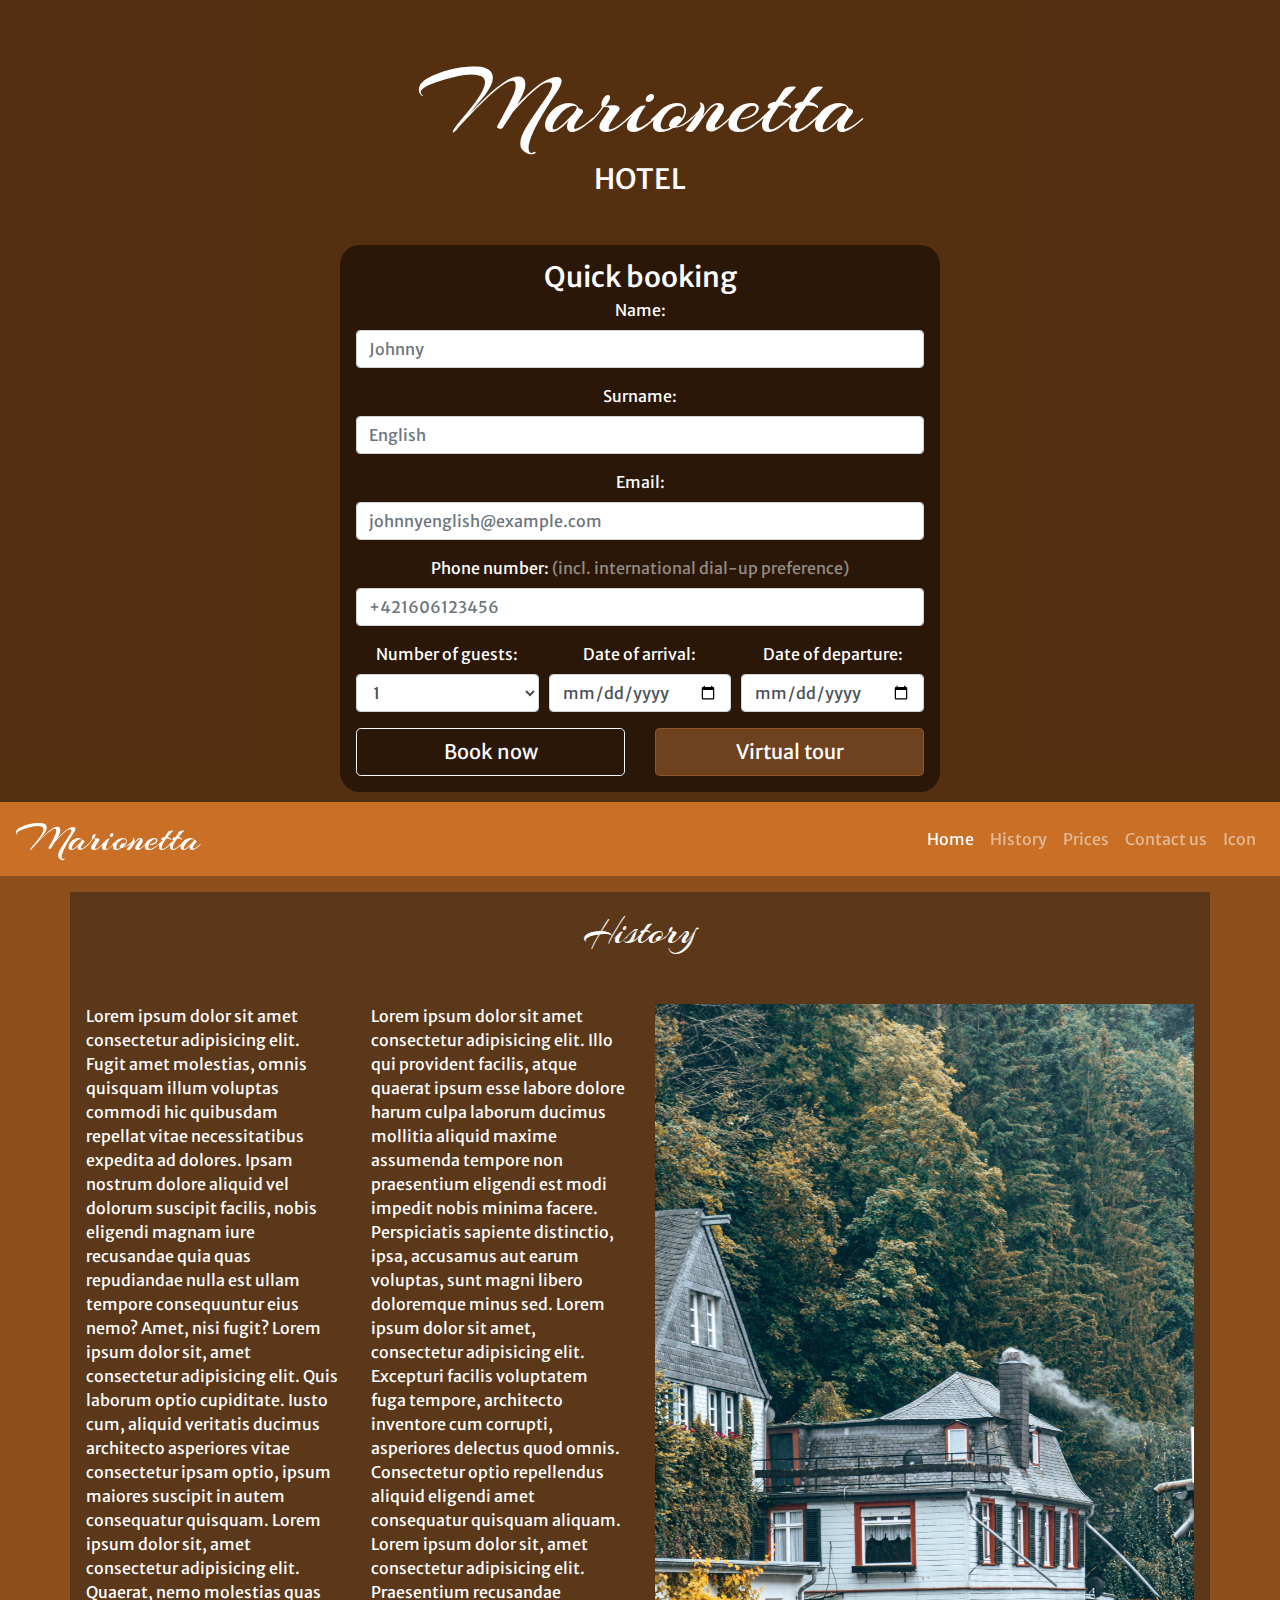
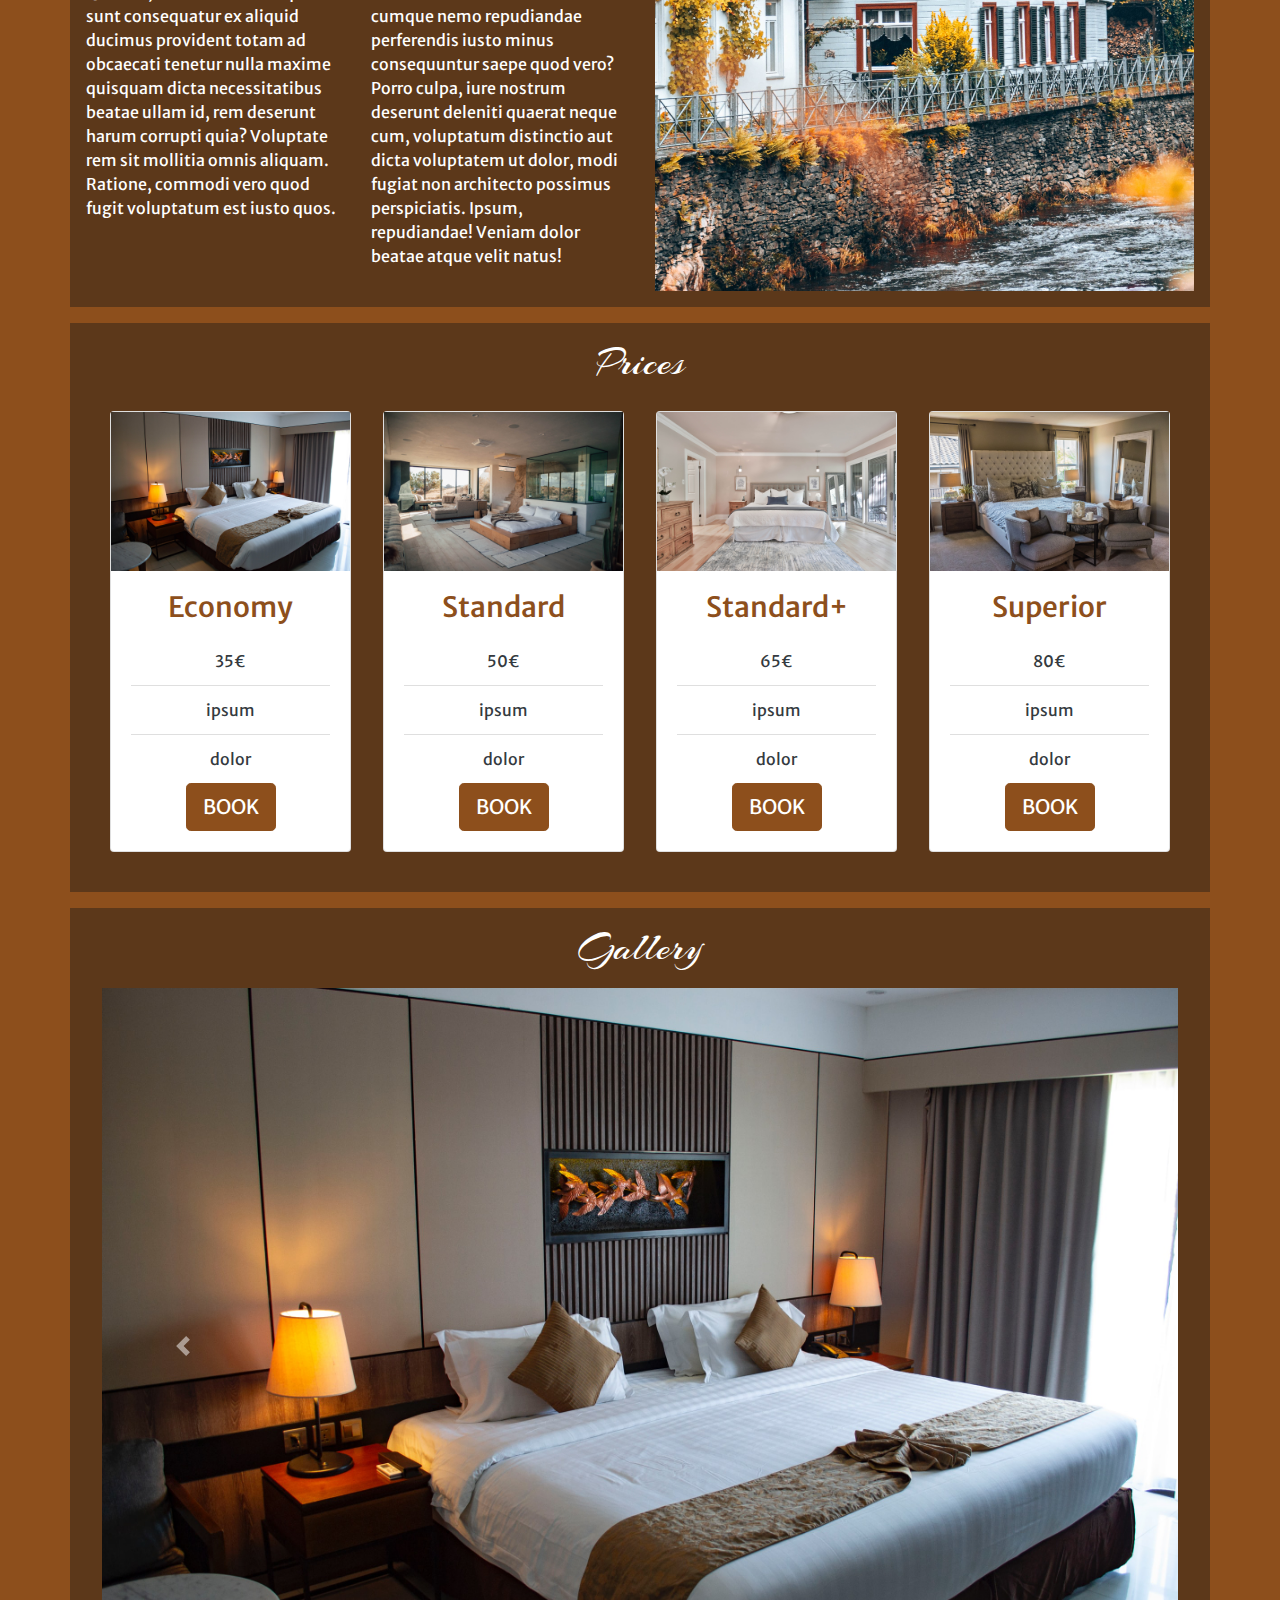
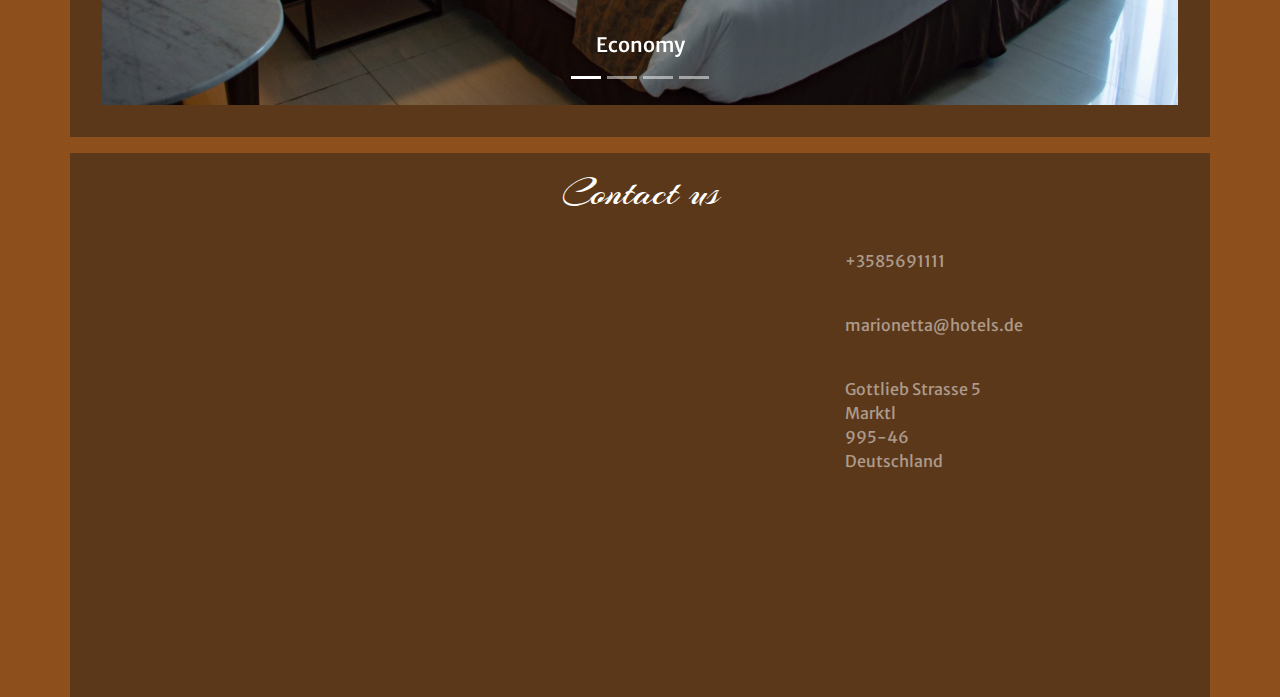
==== index.html @ 177e6f10 "Initial commit" ====
<!DOCTYPE html>
<html lang="en">

<head>
    <meta charset="UTF-8">
    <meta name="viewport" content="width=device-width, initial-scale=1.0">
    <meta http-equiv="X-UA-Compatible" content="ie=edge">
    <link rel="stylesheet" href="https://use.fontawesome.com/releases/v5.0.13/css/all.css"
        integrity="sha384-DNOHZ68U8hZfKXOrtjWvjxusGo9WQnrNx2sqG0tfsghAvtVlRW3tvkXWZh58N9jp" crossorigin="anonymous">
    <title>Hotel Marionetta</title>
    <link rel="stylesheet" href="css/style.css">
</head>

<body>
    <section id="intro" class="d-flex justify-content-center align-items-center">
        <div id="overlay"></div>
        <div id="introduction" class="container border-rounded text-white text-center">
            <h1 class="display-1 mt-5 mb-0">Marionetta</h1>
            <h3 class="display-5 mb-5">HOTEL</h3>
            <div id="quickBook">
                <form class="p-3">
                    <h3 class="text-center mb-1">Quick booking</h3>
                    <div class="form-group">
                        <label for="name">Name: </label>
                        <input type="text" id="name" class="form-control" placeholder="Johnny">
                    </div>
                    <div class="form-group">
                        <label for="surname">Surname: </label>
                        <input type="text" id="surname" class="form-control" placeholder="English">
                    </div>
                    <div class="form-group">
                        <label for="mail">Email: </label>
                        <input type="email" id="mail" class="form-control" placeholder="johnnyenglish@example.com">
                    </div>
                    <div class="form-group">
                        <label for="phone">Phone number: <span class="text-white-50">(incl. international dial-up
                                preference)</span></label>
                        <input type="phone" id="phone" class="form-control" placeholder="+421606123456">
                    </div>
                    <div class="form-row">
                        <div class="form-group col-md-4">
                            <label for="guests">Number of guests: </label>
                            <select id="guests" class="form-control">
                                <option>1</option>
                                <option>2</option>
                                <option>3</option>
                                <option>4</option>
                                <option>5</option>
                                <option>6</option>
                            </select>
                        </div>
                        <div class="form-group col-md-4">
                            <label for="dateArr">Date of arrival: </label>
                            <input type="date" id="dateArr" class="form-control" placeholder="01/01/2021">
                        </div>
                        <div class="form-group col-md-4">
                            <label for="dateDp">Date of departure: </label>
                            <input type="date" id="dateDp" class="form-control" placeholder="01/01/2021">
                        </div>
                    </div>
                    <div class="row">
                        <div class="col-md-6">
                            <input type="submit" value="Book now" class="btn btn-block btn-outline-light btn-lg">
                        </div>
                        <div class="col-md-6">
                            <button id="virtual" class="btn btn-block btn-primary btn-lg" data-toggle="modal"
                                data-target="#virtualTour">Virtual tour</button>
                        </div>
                    </div>

                </form>
            </div>
        </div>
    </section>
    <header class="header sticky-top">
        <nav class="navbar navbar-expand-md navbar-dark bg-secondary">
            <a class="navbar-brand" href="#">
                <span class="h1 ml-20">Marionetta</span>
            </a>
            <button class="navbar-toggler navbar-toggler-right" type="button" data-toggle="collapse" data-target="#menu"
                aria-controls="navbarSupportedContent" aria-expanded="false" aria-label="Toggle navigation"><span
                    class="navbar-toggler-icon"></span>
            </button>
            <div class="collapse navbar-collapse" id="menu">
                <ul class="navbar-nav ml-auto">
                    <li class="nav-item active"><a class="nav-link" href="#">Home <span
                                class="sr-only">(current)</span></a></li>
                    <li class="nav-item"><a class="nav-link" href="#">History</a></li>
                    <li class="nav-item"><a class="nav-link" href="#">Prices</a></li>
                    <li class="nav-item"><a class="nav-link" href="#">Contact us</a></li>
                    <li class="nav-item"><a class="nav-link" href="icon.html">Icon</a></li>
                </ul>
            </div>
        </nav>
    </header>
    <section id="history">
        <div class="container text-center mt-3 p-3 container-bg">
            <h1 class="heading">History</h1>
            <div class="row mt-5">
                <div class="col-md-6 col-lg-3">
                    <p class="text-left">Lorem ipsum dolor sit amet consectetur adipisicing elit. Fugit amet molestias,
                        omnis quisquam illum voluptas commodi hic quibusdam repellat vitae necessitatibus expedita ad
                        dolores. Ipsam nostrum dolore aliquid vel dolorum suscipit facilis, nobis eligendi magnam iure
                        recusandae quia quas repudiandae nulla est ullam tempore consequuntur eius nemo? Amet, nisi
                        fugit? Lorem ipsum dolor sit, amet consectetur adipisicing elit. Quis laborum optio cupiditate.
                        Iusto cum, aliquid veritatis ducimus architecto asperiores vitae consectetur ipsam optio, ipsum
                        maiores suscipit in autem consequatur quisquam. Lorem ipsum dolor sit, amet consectetur
                        adipisicing elit. Quaerat, nemo molestias quas sunt consequatur ex aliquid ducimus provident
                        totam ad obcaecati tenetur nulla maxime quisquam dicta necessitatibus beatae ullam id, rem
                        deserunt harum corrupti quia? Voluptate rem sit mollitia omnis aliquam. Ratione, commodi vero
                        quod fugit voluptatum est iusto quos.</p>
                </div>
                <div class="col-md-6 col-lg-3">
                    <p class="text-left">Lorem ipsum dolor sit amet consectetur adipisicing elit. Illo qui provident
                        facilis, atque quaerat ipsum esse labore dolore harum culpa laborum ducimus mollitia aliquid
                        maxime assumenda tempore non praesentium eligendi est modi impedit nobis minima facere.
                        Perspiciatis sapiente distinctio, ipsa, accusamus aut earum voluptas, sunt magni libero
                        doloremque minus sed. Lorem ipsum dolor sit amet, consectetur adipisicing elit. Excepturi
                        facilis voluptatem fuga tempore, architecto inventore cum corrupti, asperiores delectus quod
                        omnis. Consectetur optio repellendus aliquid eligendi amet consequatur quisquam aliquam. Lorem
                        ipsum dolor sit, amet consectetur adipisicing elit. Praesentium recusandae cumque nemo
                        repudiandae perferendis iusto minus consequuntur saepe quod vero? Porro culpa, iure nostrum
                        deserunt deleniti quaerat neque cum, voluptatum distinctio aut dicta voluptatem ut dolor, modi
                        fugiat non architecto possimus perspiciatis. Ipsum, repudiandae! Veniam dolor beatae atque velit
                        natus!</p>
                </div>
                <div class="d-none d-md-inline col-md-12 col-lg-6">
                    <img src="img/history.jpg">
                </div>
            </div>
        </div>
    </section>
    <section id="prices">
        <div class="container text-center mt-3 p-3 container-bg">
            <h1 class="heading">Prices</h1>
            <div class="row m-2">
                <div class="col-md-6 col-lg-3 p-3">
                    <div class="card text-dark">
                        <img src="img/room1.jpg" class="card-image-top">
                        <div class="card-body">
                            <h3 class="card-title text-success">Economy</h3>
                            <ul class="list-group list-group-flush">
                                <li class="list-group-item">35€</li>
                                <li class="list-group-item">ipsum</li>
                                <li class="list-group-item">dolor</li>
                            </ul>
                            <a href="#" class="btn btn-lg btn-success" data-toggle="tooltip" data-placement="bottom"
                                title="Don't hesitate">BOOK</a>
                        </div>
                    </div>
                </div>
                <div class="col-md-6 col-lg-3 p-3">
                    <div class="card text-dark">
                        <img src="img/room2.jpg" class="card-image-top">
                        <div class="card-body">
                            <h3 class="card-title text-success">Standard</h3>
                            <ul class="list-group list-group-flush">
                                <li class="list-group-item">50€</li>
                                <li class="list-group-item">ipsum</li>
                                <li class="list-group-item">dolor</li>
                            </ul>
                            <a href="#" class="btn btn-lg btn-success" data-toggle="tooltip" data-placement="bottom"
                                title="Don't hesitate">BOOK</a>
                        </div>
                    </div>
                </div>
                <div class="col-md-6 col-lg-3 p-3">
                    <div class="card text-dark">
                        <img src="img/room3.jpg" class="card-image-top">
                        <div class="card-body">
                            <h3 class="card-title text-success">Standard+</h3>
                            <ul class="list-group list-group-flush">
                                <li class="list-group-item">65€</li>
                                <li class="list-group-item">ipsum</li>
                                <li class="list-group-item">dolor</li>
                            </ul>
                            <a href="#" class="btn btn-lg btn-success" data-container="body" data-toggle="popover"
                                data-placement="bottom" data-content="Great!">BOOK</a>
                        </div>
                    </div>
                </div>
                <div class="col-md-6 col-lg-3 p-3">
                    <div class="card text-dark">
                        <img src="img/room4.jpg" class="card-image-top">
                        <div class="card-body">
                            <h3 class="card-title text-success">Superior</h3>
                            <ul class="list-group list-group-flush">
                                <li class="list-group-item">80€</li>
                                <li class="list-group-item">ipsum</li>
                                <li class="list-group-item">dolor</li>
                            </ul>
                            <a href="#" class="btn btn-lg btn-success" data-container="body" data-toggle="popover"
                                data-placement="bottom" data-content="Great!">BOOK</a>
                        </div>
                    </div>
                </div>
            </div>
        </div>
    </section>
    <section id="carousel">
        <div class="container text-center mt-3 p-3 container-bg">
            <h1 class="heading">Gallery</h1>
            <div id="mainCar" class="carousel slide carousel-fade m-3" data-ride="carousel">
                <ol class="carousel-indicators">
                    <li data-target="#mainCar" data-slide-to="0" class="active"></li>
                    <li data-target="#mainCar" data-slide-to="1"></li>
                    <li data-target="#mainCar" data-slide-to="2"></li>
                    <li data-target="#mainCar" data-slide-to="3"></li>
                </ol>
                <div class="carousel-inner">
                    <div class="carousel-item active">
                        <img src="img/room1.jpg" class="d-block w-100">
                        <div class="carousel-caption d-none d-md-block">
                            <h5>Economy</h5>
                        </div>
                    </div>
                    <div class="carousel-item">
                        <img src="img/room2.jpg" class="d-block w-100">
                        <div class="carousel-caption d-none d-md-block">
                            <h5>Standard</h5>
                        </div>
                    </div>
                    <div class="carousel-item">
                        <img src="img/room3.jpg" class="d-block w-100">
                        <div class="carousel-caption d-none d-md-block">
                            <h5>Standard+</h5>
                        </div>
                    </div>
                    <div class="carousel-item">
                        <img src="img/room4.jpg" class="d-block w-100">
                        <div class="carousel-caption d-none d-md-block">
                            <h5>Superior</h5>
                        </div>
                    </div>
                </div>
                <button class="carousel-control-prev" type="button" data-target="#mainCar" data-slide="prev">
                    <span class="carousel-control-prev-icon" aria-hidden="true"></span>
                    <span class="sr-only">Previous</span>
                </button>
                <button class="carousel-control-next" type="button" data-target="#mainCar" data-slide="next">
                    <span class="carousel-control-next-icon" aria-hidden="true"></span>
                    <span class="sr-only">Next</span>
                </button>
            </div>
        </div>
    </section>
    <section id="contact">
        <div class="container text-center mt-3 p-3 container-bg">
            <h1 class="heading">Contact us</h1>
            <div class="row">
                <div class="col-md-4">
                    <iframe
                        src="https://www.google.com/maps/embed?pb=!1m18!1m12!1m3!1d42509.83023036821!2d12.81309668205445!3d48.247737889635125!2m3!1f0!2f0!3f0!3m2!1i1024!2i768!4f13.1!3m3!1m2!1s0x4775c937017bcdf9%3A0x41d25a40937b650!2sMarktl%2C%20N%C4%9Bmecko!5e0!3m2!1scs!2scz!4v1636548950673!5m2!1scs!2scz"
                        width="100%" height="450" style="border:0;" allowfullscreen="" loading="lazy"></iframe>
                </div>
                <div class="col-md-4 text-centre text-success display-3">
                    <a href=""><i class="fab fa-facebook"></i></a>
                    <a href=""><i class="fab fa-twitter"></i></a>
                    <a href=""><i class="fab fa-instagram"></i></a>
                </div>
                <div class="col-md-4 text-left text-white-50">
                    <p><i class="fas fa-phone"></i><br>+3585691111</p>
                    <p><i class="fas fa-envelope"></i><br>marionetta@hotels.de</p>
                    <p><i class="fas fa-home"></i></i><br>
                        Gottlieb Strasse 5<br>Marktl<br>995-46<br>Deutschland
                    </p>
                </div>
            </div>
        </div>
    </section>

    <div class="modal text-dark" id="virtualTour" tabindex="-1">
        <div class="modal-dialog">
            <div class="modal-content">
                <div class="modal-header">
                    <h5 class="modal-title">Exploring...</h5>
                    <button type="button" class="close" data-dismiss="modal" aria-label="close">
                        <span aria-hidden="true">&times;</span>
                    </button>
                </div>
                <div class="modal-body">
                    <iframe width="100%" height="315" src="https://www.youtube.com/embed/T7SIxJOoQd8" title="YouTube video player" frameborder="0" allow="accelerometer; autoplay; clipboard-write; encrypted-media; gyroscope; picture-in-picture" allowfullscreen></iframe>
                </div>
                <div class="modal-footer">
                    <button type="button" class="btn btn-secondary" data-dismiss="modal">Close</button>
                </div>
            </div>
        </div>
    </div>




    <script src="https://code.jquery.com/jquery-3.3.1.slim.min.js"
        integrity="sha384-q8i/X+965DzO0rT7abK41JStQIAqVgRVzpbzo5smXKp4YfRvH+8abtTE1Pi6jizo"
        crossorigin="anonymous"></script>
    <script src="https://cdnjs.cloudflare.com/ajax/libs/popper.js/1.14.3/umd/popper.min.js"
        integrity="sha384-ZMP7rVo3mIykV+2+9J3UJ46jBk0WLaUAdn689aCwoqbBJiSnjAK/l8WvCWPIPm49"
        crossorigin="anonymous"></script>
    <!-- JavaScript Bundle with Popper musi byt uplne dole-->
    <script src="https://cdn.jsdelivr.net/npm/bootstrap@4.6.1/dist/js/bootstrap.bundle.min.js"
        integrity="sha384-fQybjgWLrvvRgtW6bFlB7jaZrFsaBXjsOMm/tB9LTS58ONXgqbR9W8oWht/amnpF"
        crossorigin="anonymous"></script>
    <script src="js/script.js"></script>
</body>

</html>
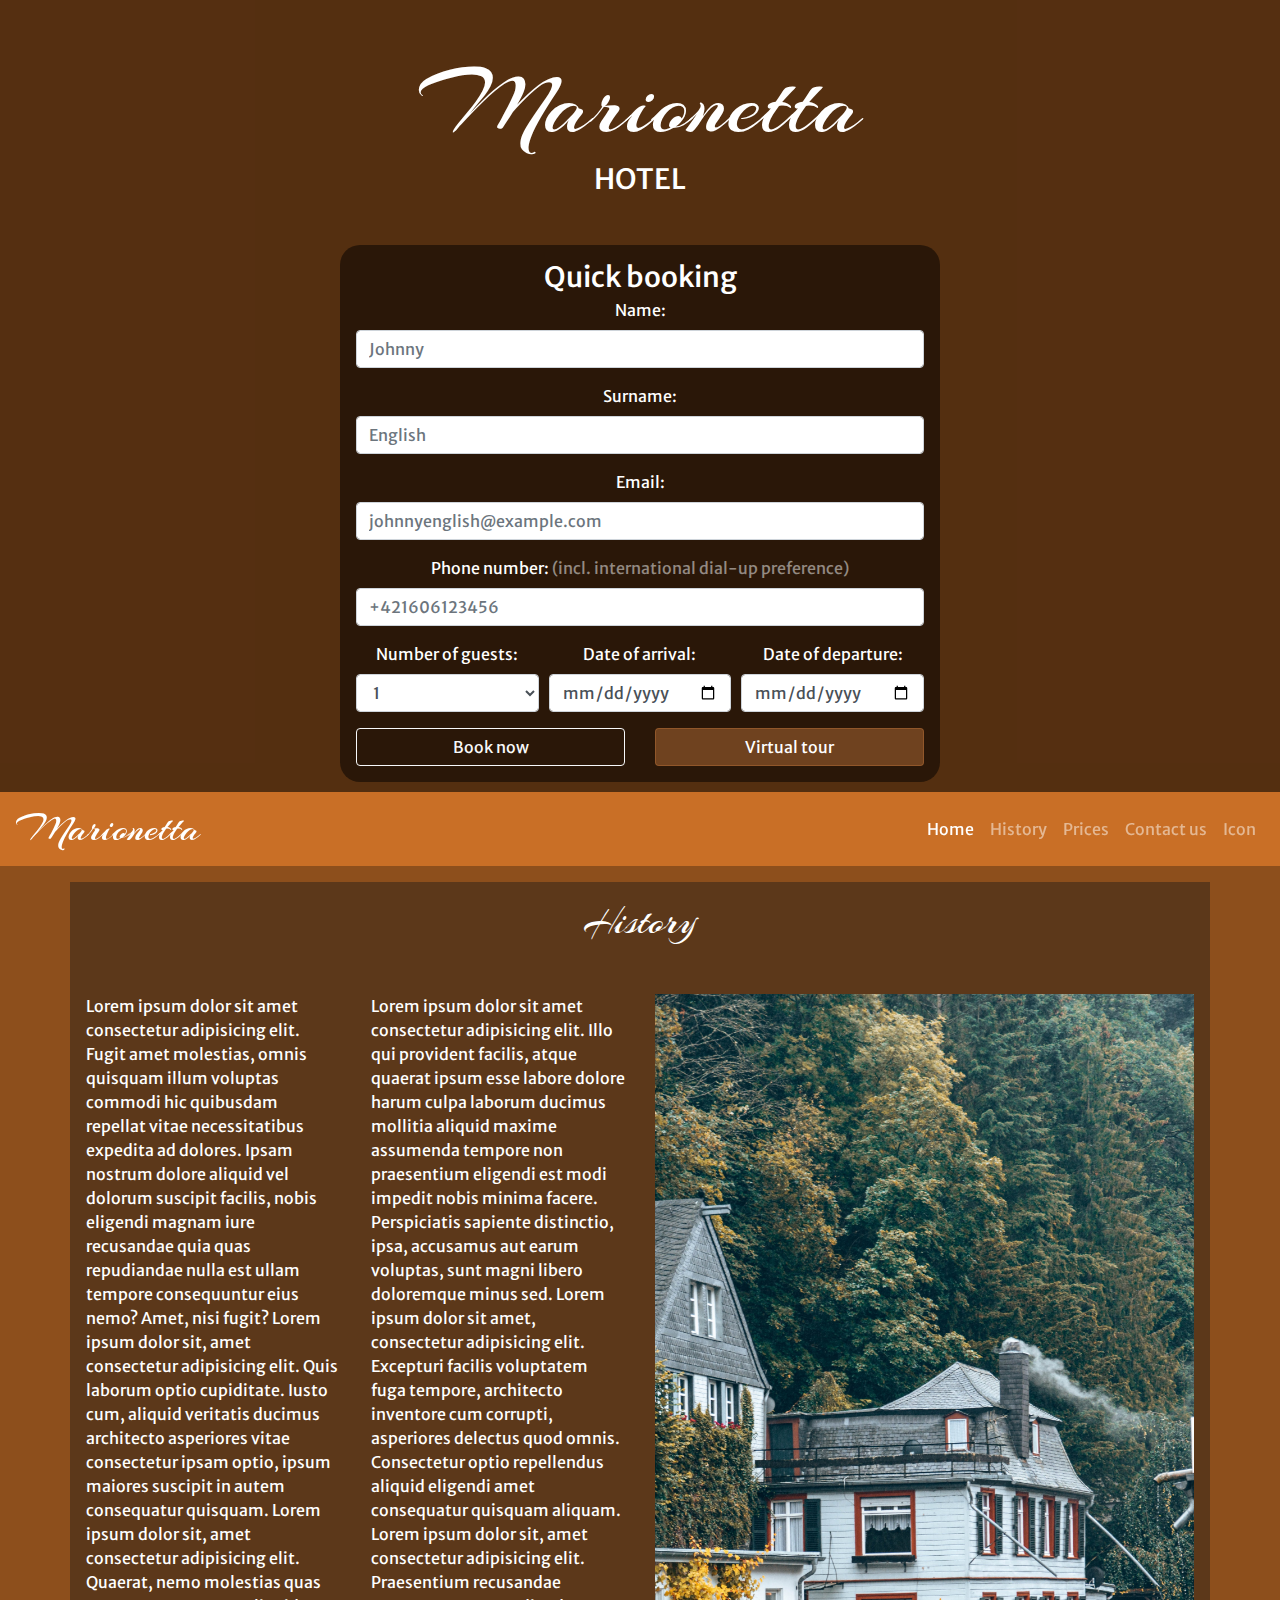
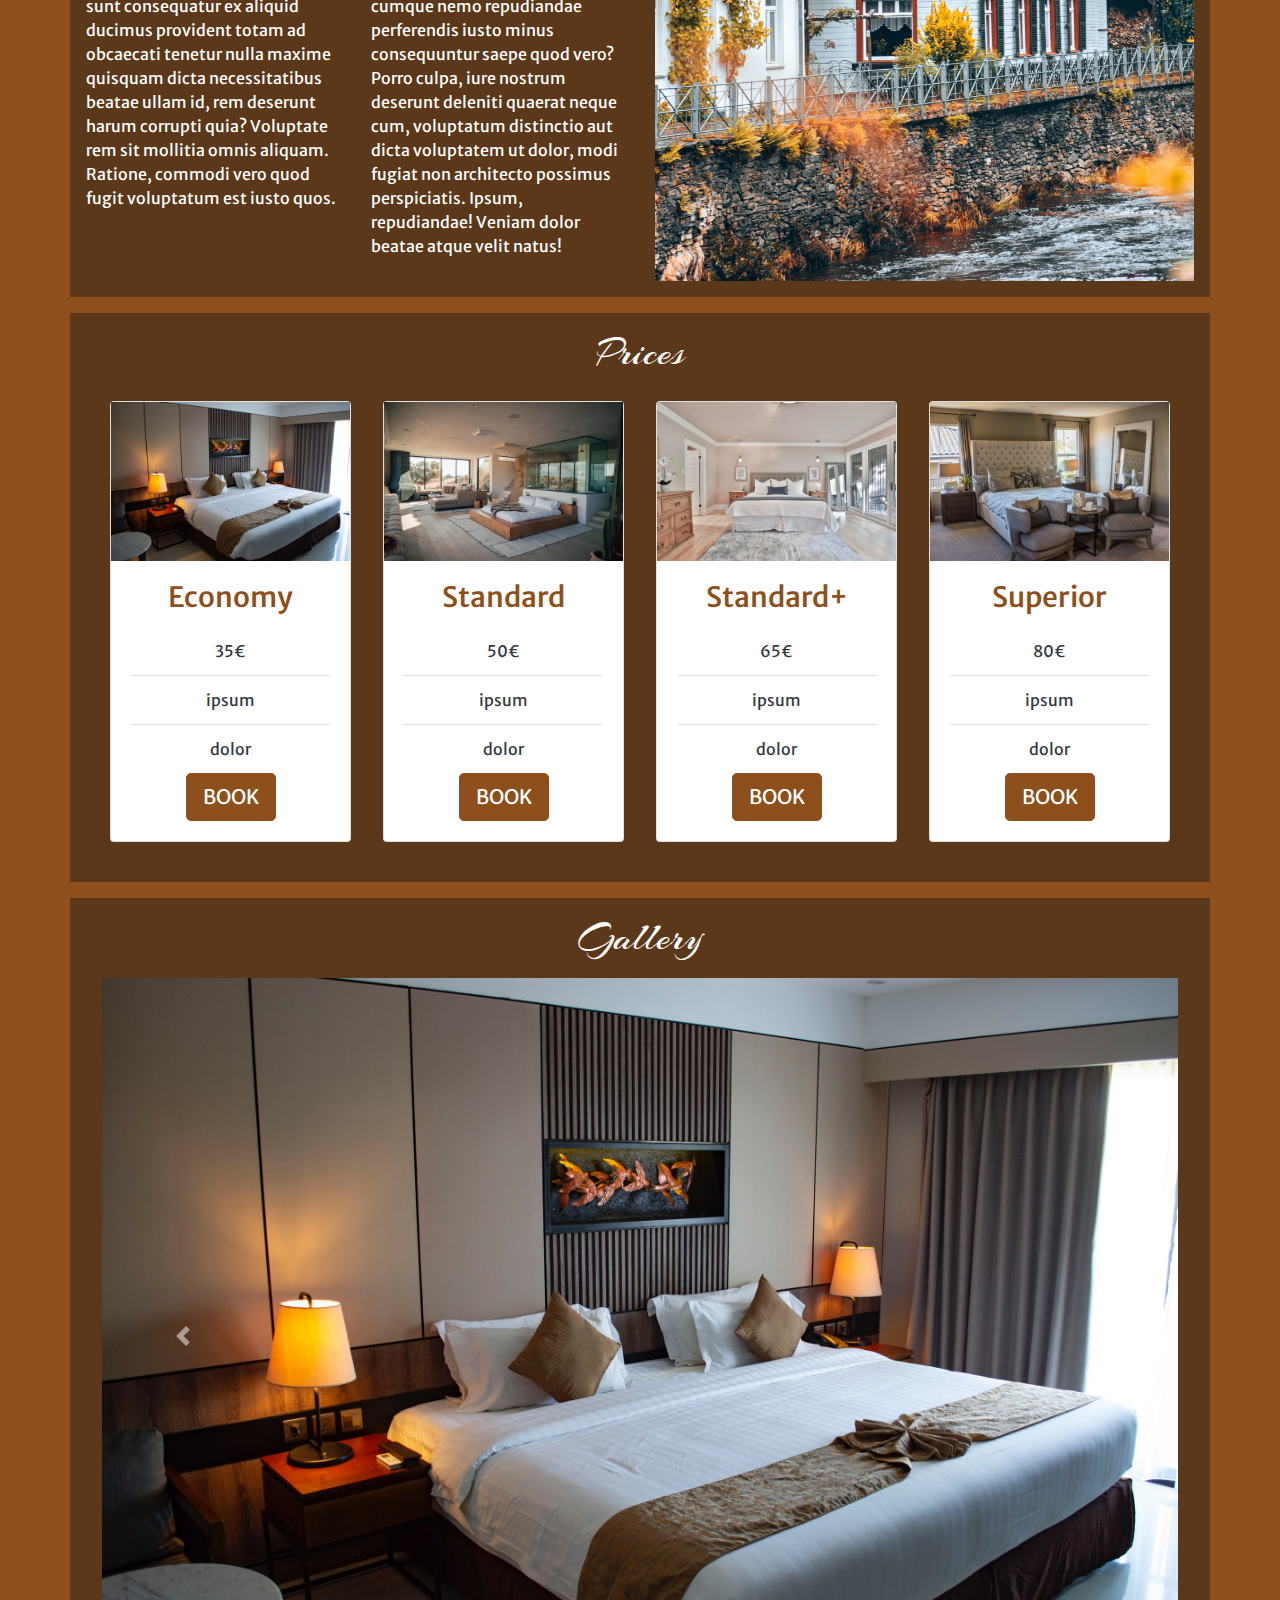
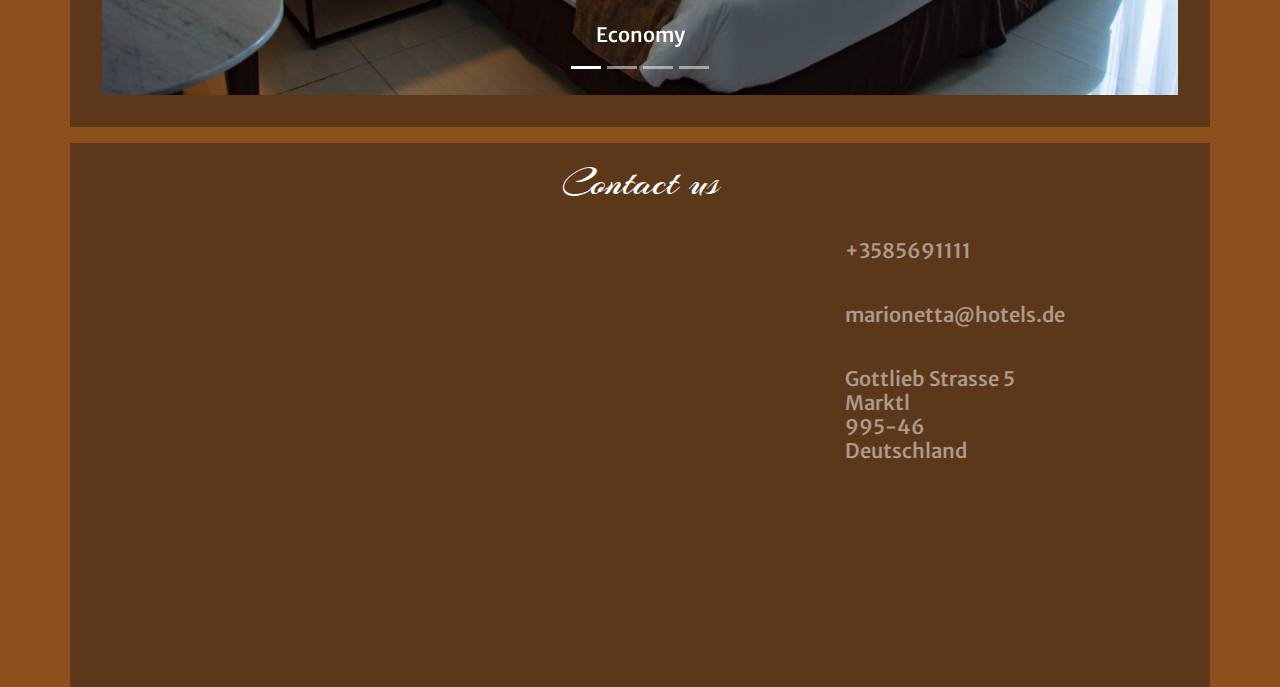
==== commit 0e48b317: "Update index.html" ====
--- a/index.html
+++ b/index.html
@@ -17,8 +17,8 @@
         <div id="introduction" class="container border-rounded text-white text-center">
             <h1 class="display-1 mt-5 mb-0">Marionetta</h1>
             <h3 class="display-5 mb-5">HOTEL</h3>
-            <div id="quickBook">
-                <form class="p-3">
+            <div id="quickBook" class="p-3">
+                <form>
                     <h3 class="text-center mb-1">Quick booking</h3>
                     <div class="form-group">
                         <label for="name">Name: </label>
@@ -58,17 +58,16 @@
                             <input type="date" id="dateDp" class="form-control" placeholder="01/01/2021">
                         </div>
                     </div>
-                    <div class="row">
-                        <div class="col-md-6">
-                            <input type="submit" value="Book now" class="btn btn-block btn-outline-light btn-lg">
-                        </div>
-                        <div class="col-md-6">
-                            <button id="virtual" class="btn btn-block btn-primary btn-lg" data-toggle="modal"
-                                data-target="#virtualTour">Virtual tour</button>
-                        </div>
-                    </div>
-
                 </form>
+                <div class="row">
+                    <div class="col-md-6">
+                        <input type="submit" value="Book now" class="btn btn-block btn-outline-light ">
+                    </div>
+                    <div class="col-md-6">
+                        <button id="virtual" class="btn btn-block btn-primary" data-toggle="modal"
+                            data-target="#virtualTour">Virtual tour</button>
+                    </div>
+                </div>
             </div>
         </div>
     </section>
@@ -258,7 +257,7 @@
                     <a href=""><i class="fab fa-twitter"></i></a>
                     <a href=""><i class="fab fa-instagram"></i></a>
                 </div>
-                <div class="col-md-4 text-left text-white-50">
+                <div class="col-md-4 text-left text-white-50 h5">
                     <p><i class="fas fa-phone"></i><br>+3585691111</p>
                     <p><i class="fas fa-envelope"></i><br>marionetta@hotels.de</p>
                     <p><i class="fas fa-home"></i></i><br>
@@ -279,7 +278,10 @@
                     </button>
                 </div>
                 <div class="modal-body">
-                    <iframe width="100%" height="315" src="https://www.youtube.com/embed/T7SIxJOoQd8" title="YouTube video player" frameborder="0" allow="accelerometer; autoplay; clipboard-write; encrypted-media; gyroscope; picture-in-picture" allowfullscreen></iframe>
+                    <iframe width="100%" height="315" src="https://www.youtube.com/embed/T7SIxJOoQd8"
+                        title="YouTube video player" frameborder="0"
+                        allow="accelerometer; autoplay; clipboard-write; encrypted-media; gyroscope; picture-in-picture"
+                        allowfullscreen></iframe>
                 </div>
                 <div class="modal-footer">
                     <button type="button" class="btn btn-secondary" data-dismiss="modal">Close</button>
@@ -304,4 +306,4 @@
     <script src="js/script.js"></script>
 </body>
 
-</html>+</html>
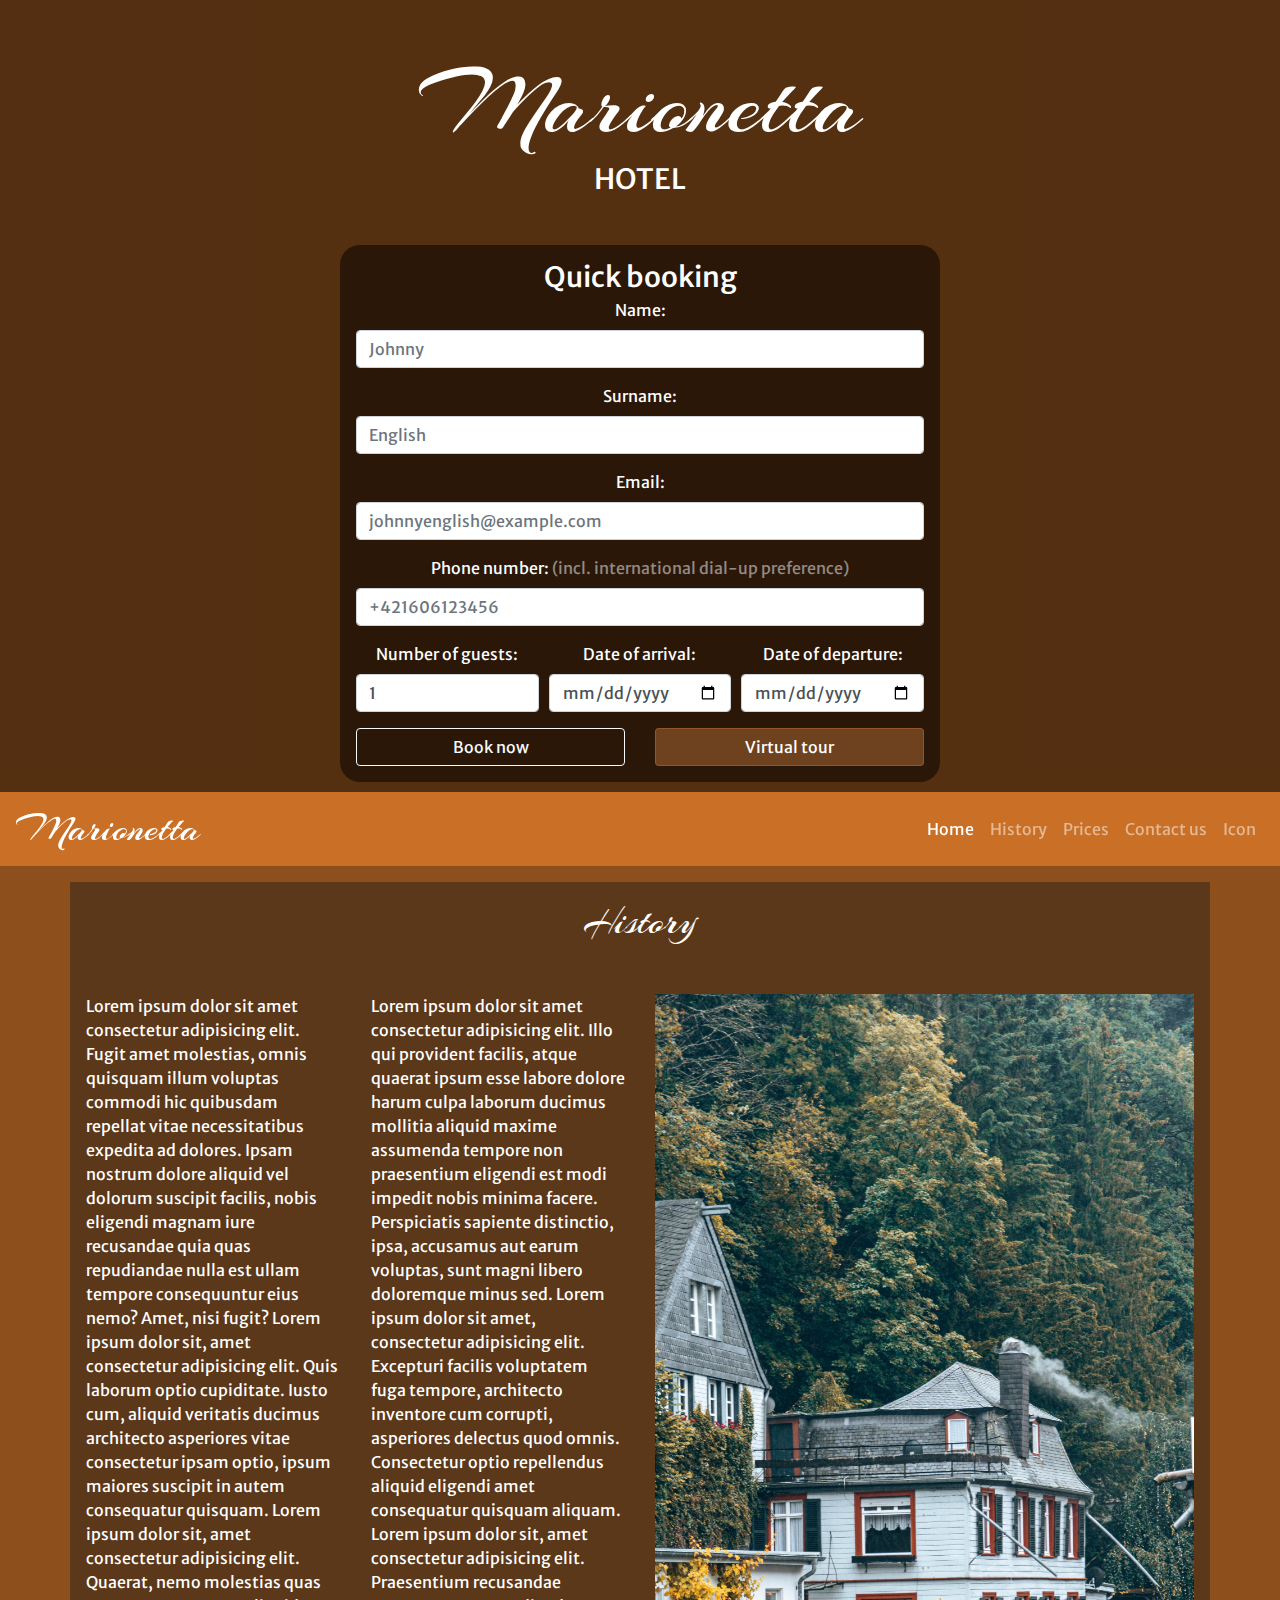
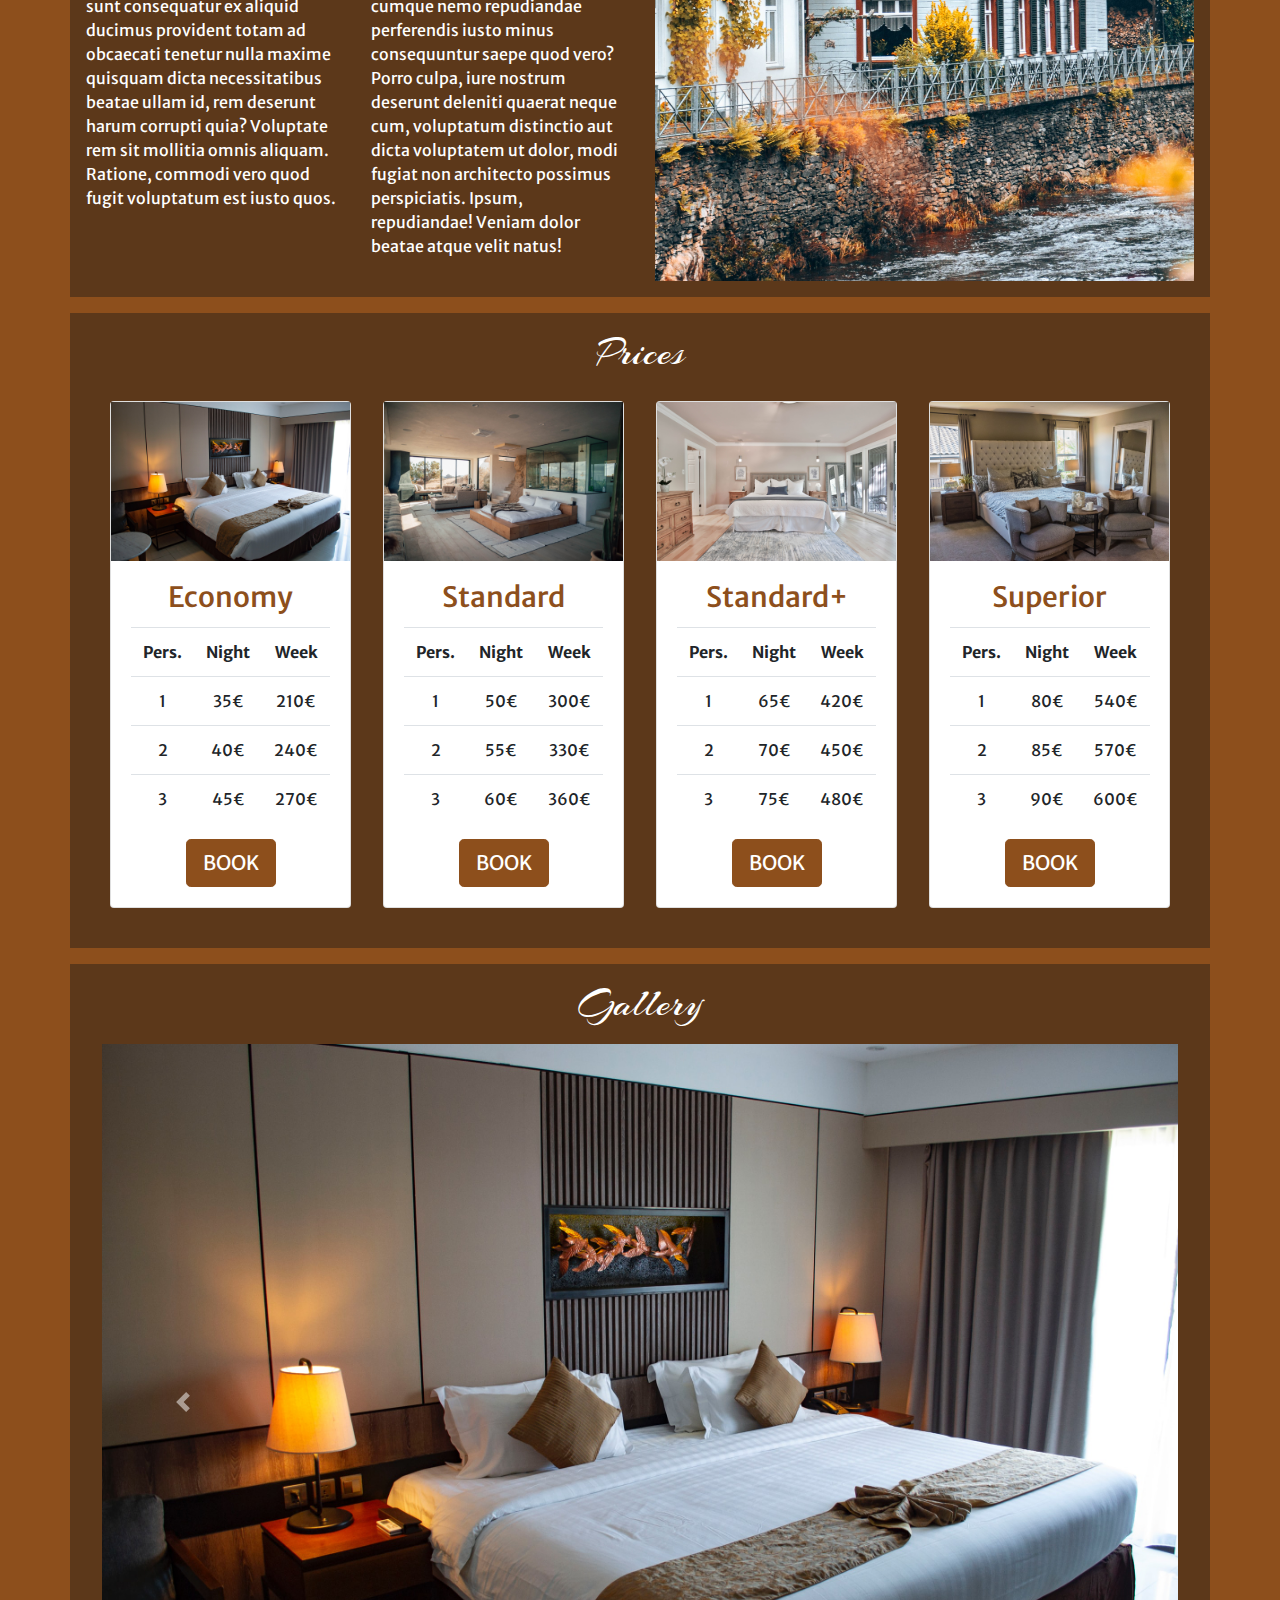
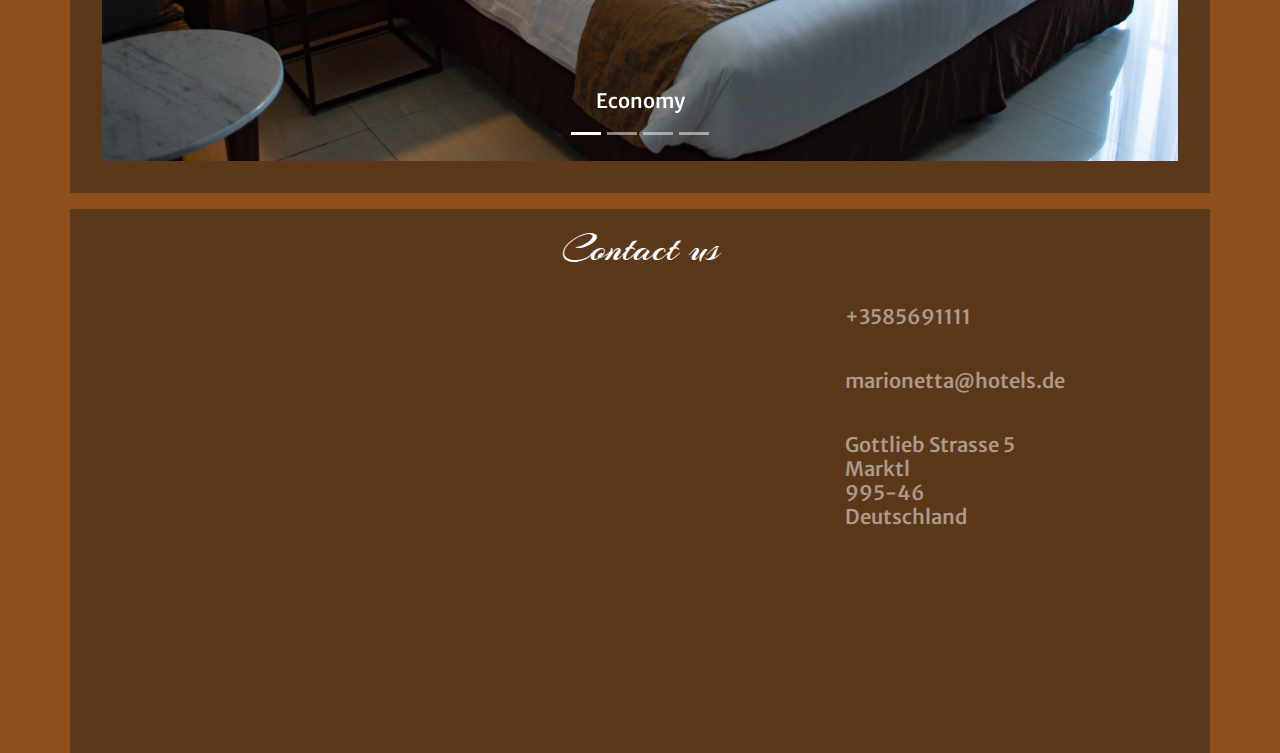
==== commit 6e663082: "Update index.html" ====
--- a/index.html
+++ b/index.html
@@ -37,17 +37,10 @@
                                 preference)</span></label>
                         <input type="phone" id="phone" class="form-control" placeholder="+421606123456">
                     </div>
-                    <div class="form-row">
+                   <div class="form-row">
                         <div class="form-group col-md-4">
                             <label for="guests">Number of guests: </label>
-                            <select id="guests" class="form-control">
-                                <option>1</option>
-                                <option>2</option>
-                                <option>3</option>
-                                <option>4</option>
-                                <option>5</option>
-                                <option>6</option>
-                            </select>
+                            <input type="number" id="guests" class="form-control" value="1">
                         </div>
                         <div class="form-group col-md-4">
                             <label for="dateArr">Date of arrival: </label>
@@ -133,63 +126,131 @@
         <div class="container text-center mt-3 p-3 container-bg">
             <h1 class="heading">Prices</h1>
             <div class="row m-2">
-                <div class="col-md-6 col-lg-3 p-3">
+                <div class="col-md-6 col-xl-3 p-3">
                     <div class="card text-dark">
                         <img src="img/room1.jpg" class="card-image-top">
                         <div class="card-body">
                             <h3 class="card-title text-success">Economy</h3>
-                            <ul class="list-group list-group-flush">
-                                <li class="list-group-item">35€</li>
-                                <li class="list-group-item">ipsum</li>
-                                <li class="list-group-item">dolor</li>
-                            </ul>
+                            <table class="table">
+                                <tr>
+                                    <th>Pers.</th>
+                                    <th>Night</th>
+                                    <th>Week</th>
+                                </tr>
+                                <tr>
+                                    <td>1</td>
+                                    <td>35€</td>
+                                    <td>210€</td>
+                                </tr>
+                                <tr>
+                                    <td>2</td>
+                                    <td>40€</td>
+                                    <td>240€</td>
+                                </tr>
+                                <tr>
+                                    <td>3</td>
+                                    <td>45€</td>
+                                    <td>270€</td>
+                                </tr>
+                            </table>
                             <a href="#" class="btn btn-lg btn-success" data-toggle="tooltip" data-placement="bottom"
                                 title="Don't hesitate">BOOK</a>
                         </div>
                     </div>
                 </div>
-                <div class="col-md-6 col-lg-3 p-3">
+                <div class="col-md-6 col-xl-3 p-3">
                     <div class="card text-dark">
                         <img src="img/room2.jpg" class="card-image-top">
                         <div class="card-body">
                             <h3 class="card-title text-success">Standard</h3>
-                            <ul class="list-group list-group-flush">
-                                <li class="list-group-item">50€</li>
-                                <li class="list-group-item">ipsum</li>
-                                <li class="list-group-item">dolor</li>
-                            </ul>
+                            <table class="table">
+                                <tr>
+                                    <th>Pers.</th>
+                                    <th>Night</th>
+                                    <th>Week</th>
+                                </tr>
+                                <tr>
+                                    <td>1</td>
+                                    <td>50€</td>
+                                    <td>300€</td>
+                                </tr>
+                                <tr>
+                                    <td>2</td>
+                                    <td>55€</td>
+                                    <td>330€</td>
+                                </tr>
+                                <tr>
+                                    <td>3</td>
+                                    <td>60€</td>
+                                    <td>360€</td>
+                                </tr>
+                            </table>
                             <a href="#" class="btn btn-lg btn-success" data-toggle="tooltip" data-placement="bottom"
                                 title="Don't hesitate">BOOK</a>
                         </div>
                     </div>
                 </div>
-                <div class="col-md-6 col-lg-3 p-3">
+                <div class="col-md-6 col-xl-3 p-3">
                     <div class="card text-dark">
                         <img src="img/room3.jpg" class="card-image-top">
                         <div class="card-body">
                             <h3 class="card-title text-success">Standard+</h3>
-                            <ul class="list-group list-group-flush">
-                                <li class="list-group-item">65€</li>
-                                <li class="list-group-item">ipsum</li>
-                                <li class="list-group-item">dolor</li>
-                            </ul>
-                            <a href="#" class="btn btn-lg btn-success" data-container="body" data-toggle="popover"
-                                data-placement="bottom" data-content="Great!">BOOK</a>
-                        </div>
-                    </div>
-                </div>
-                <div class="col-md-6 col-lg-3 p-3">
+                            <table class="table">
+                                <tr>
+                                    <th>Pers.</th>
+                                    <th>Night</th>
+                                    <th>Week</th>
+                                </tr>
+                                <tr>
+                                    <td>1</td>
+                                    <td>65€</td>
+                                    <td>420€</td>
+                                </tr>
+                                <tr>
+                                    <td>2</td>
+                                    <td>70€</td>
+                                    <td>450€</td>
+                                </tr>
+                                <tr>
+                                    <td>3</td>
+                                    <td>75€</td>
+                                    <td>480€</td>
+                                </tr>
+                            </table>
+                            <a href="#" class="btn btn-lg btn-success" data-toggle="tooltip" data-placement="bottom"
+                                title="Don't hesitate">BOOK</a>
+                        </div>
+                    </div>
+                </div>
+                <div class="col-md-6 col-xl-3 p-3">
                     <div class="card text-dark">
                         <img src="img/room4.jpg" class="card-image-top">
                         <div class="card-body">
                             <h3 class="card-title text-success">Superior</h3>
-                            <ul class="list-group list-group-flush">
-                                <li class="list-group-item">80€</li>
-                                <li class="list-group-item">ipsum</li>
-                                <li class="list-group-item">dolor</li>
-                            </ul>
-                            <a href="#" class="btn btn-lg btn-success" data-container="body" data-toggle="popover"
-                                data-placement="bottom" data-content="Great!">BOOK</a>
+                            <table class="table">
+                                <tr>
+                                    <th>Pers.</th>
+                                    <th>Night</th>
+                                    <th>Week</th>
+                                </tr>
+                                <tr>
+                                    <td>1</td>
+                                    <td>80€</td>
+                                    <td>540€</td>
+                                </tr>
+                                <tr>
+                                    <td>2</td>
+                                    <td>85€</td>
+                                    <td>570€</td>
+                                </tr>
+                                <tr>
+                                    <td>3</td>
+                                    <td>90€</td>
+                                    <td>600€</td>
+                                </tr>
+                            </table>
+                            <a href="#" class="btn btn-lg btn-success" data-toggle="tooltip" data-placement="bottom"
+                                title="Don't hesitate">BOOK</a>
                         </div>
                     </div>
                 </div>
